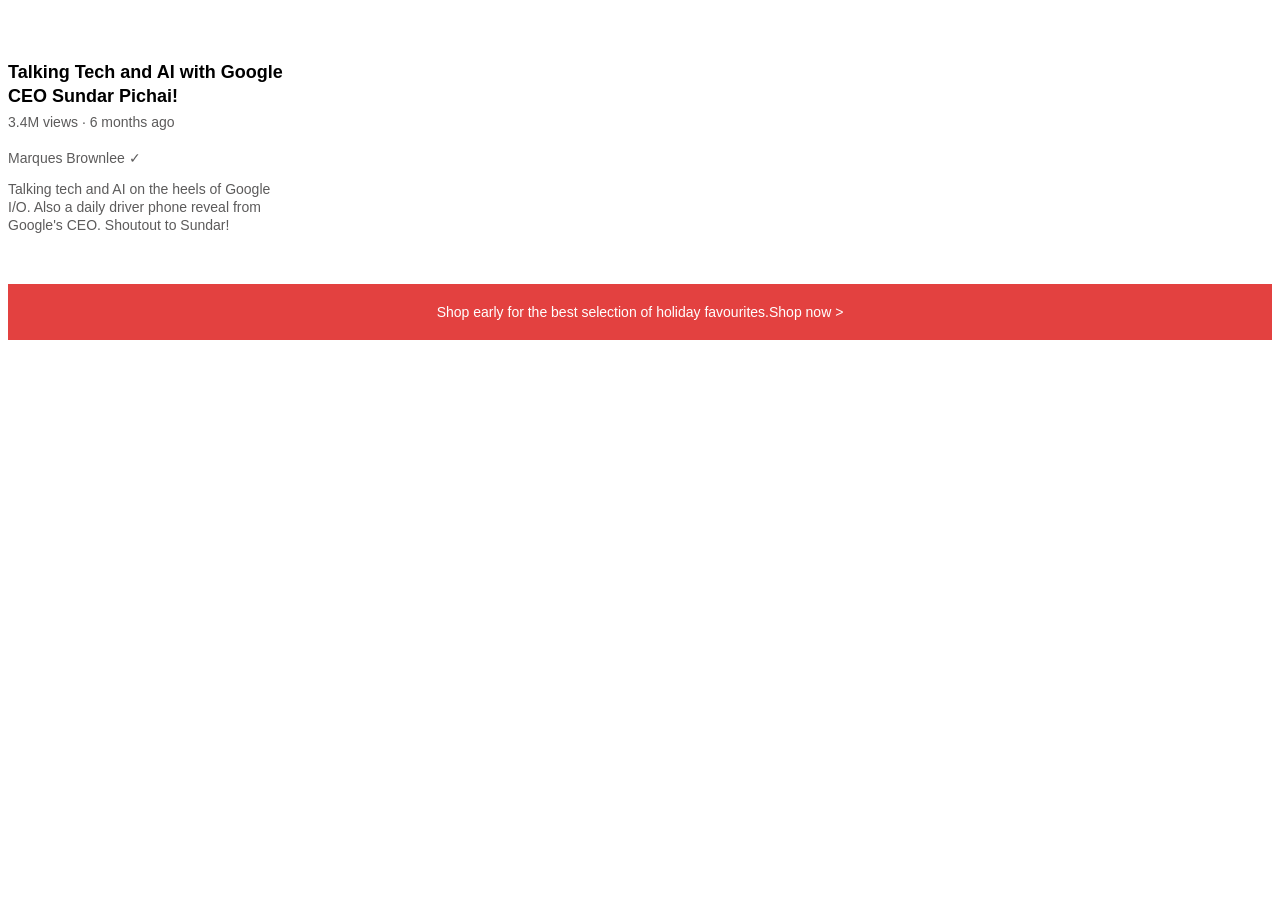
==== text.html @ 451ae4a1 "Rename index.html to text.html" ====
<!DOCTYPE html>
<html>
    <head> 
      <title>youtube posters</title>
      <link rel="stylesheet" href="youtube.CSS">

    </head>
    <body>
        <P class="title">Talking Tech and AI with Google CEO Sundar Pichai!</p>
        <p class="view">3.4M views · 6 months ago</p>
        <p class="author">Marques Brownlee ✓</p>
        <p class="description">Talking tech and AI on the heels of Google I/O. Also a daily driver phone reveal from Google's CEO. Shoutout to Sundar!

</p>
  <p class="shop">Shop early for the best selection of holiday favourites.<span class="link">Shop now ></span></p>
    </body>
</html>
---- youtube.CSS ----
* {
                 font-family: Arial, Helvetica, sans-serif;
            }
            .title {
           
             font-size:18px;
             width: 300px;
             font-weight: bold;
             margin-top: 60px;
             line-height: 24px;
             margin-bottom: 6px;

            }
            .view {
                font-size: 14px;
                color: rgb(92, 91, 91);
                margin: 0;

            }
            .author {
                font-size: 14px;
                color:  rgb(92, 91, 91);
                margin-top: 20px;
            }
            .description {
                width: 270px;
                color: rgb(92, 91, 91);
                font-size: 14px;
                line-height: 18px;
            }
            .shop {
                text-align: center;
                background-color:rgb(227, 65, 64);
                color: white;
                padding: 20px;
                margin-top: 50px;
                margin-bottom: 100px;
                font-size: 14px;
            }
            .link:hover {
                  text-decoration: underline;
                  cursor: pointer;
            }
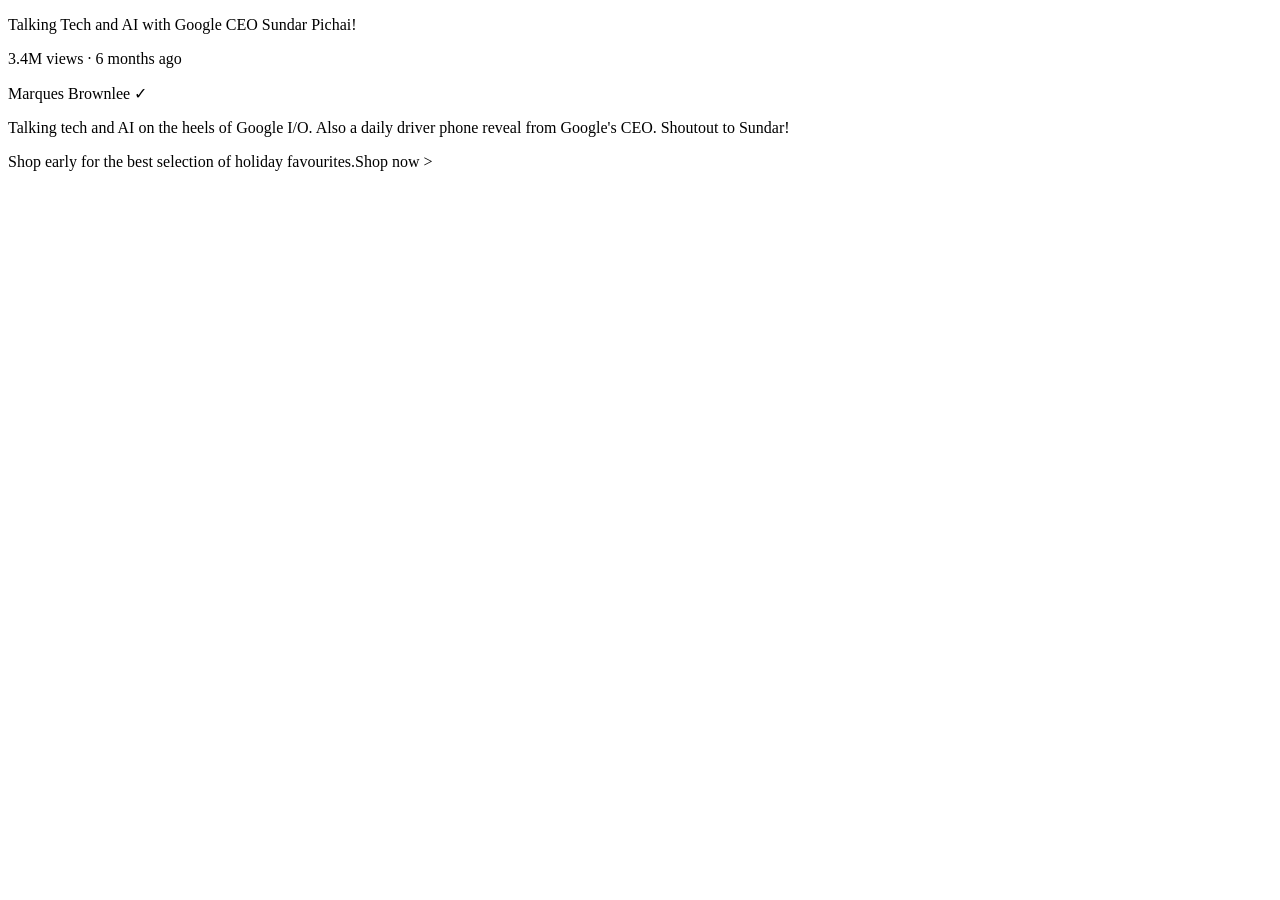
==== commit 56103310: "Add my wedsite landing page" ====
--- a/text.html
+++ b/text.html
@@ -14,4 +14,4 @@
 </p>
   <p class="shop">Shop early for the best selection of holiday favourites.<span class="link">Shop now ></span></p>
     </body>
-</html>
+</html>
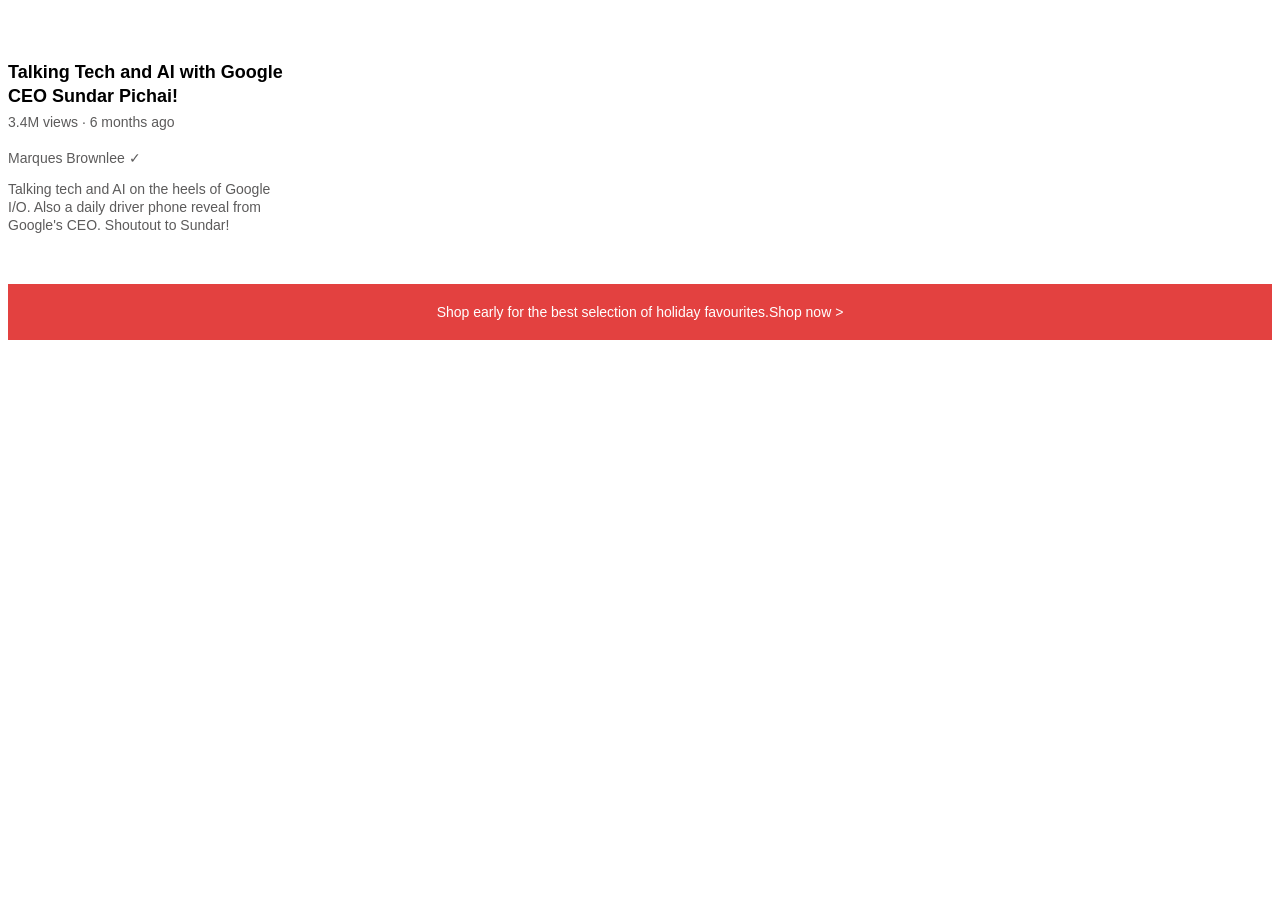
==== commit 1a12d46e: "Add CSS to text.html" ====
--- a/text.html
+++ b/text.html
@@ -3,6 +3,54 @@
     <head> 
       <title>youtube posters</title>
       <link rel="stylesheet" href="youtube.CSS">
+        <style>
+            
+            * {
+                 font-family: Arial, Helvetica, sans-serif;
+            }
+            .title {
+           
+             font-size:18px;
+             width: 300px;
+             font-weight: bold;
+             margin-top: 60px;
+             line-height: 24px;
+             margin-bottom: 6px;
+
+            }
+            .view {
+                font-size: 14px;
+                color: rgb(92, 91, 91);
+                margin: 0;
+
+            }
+            .author {
+                font-size: 14px;
+                color:  rgb(92, 91, 91);
+                margin-top: 20px;
+            }
+            .description {
+                width: 270px;
+                color: rgb(92, 91, 91);
+                font-size: 14px;
+                line-height: 18px;
+            }
+            .shop {
+                text-align: center;
+                background-color:rgb(227, 65, 64);
+                color: white;
+                padding: 20px;
+                margin-top: 50px;
+                margin-bottom: 100px;
+                font-size: 14px;
+            }
+            .link:hover {
+                  text-decoration: underline;
+                  cursor: pointer;
+            }
+
+        
+        </style>
 
     </head>
     <body>
@@ -14,4 +62,4 @@
 </p>
   <p class="shop">Shop early for the best selection of holiday favourites.<span class="link">Shop now ></span></p>
     </body>
-</html>+</html>
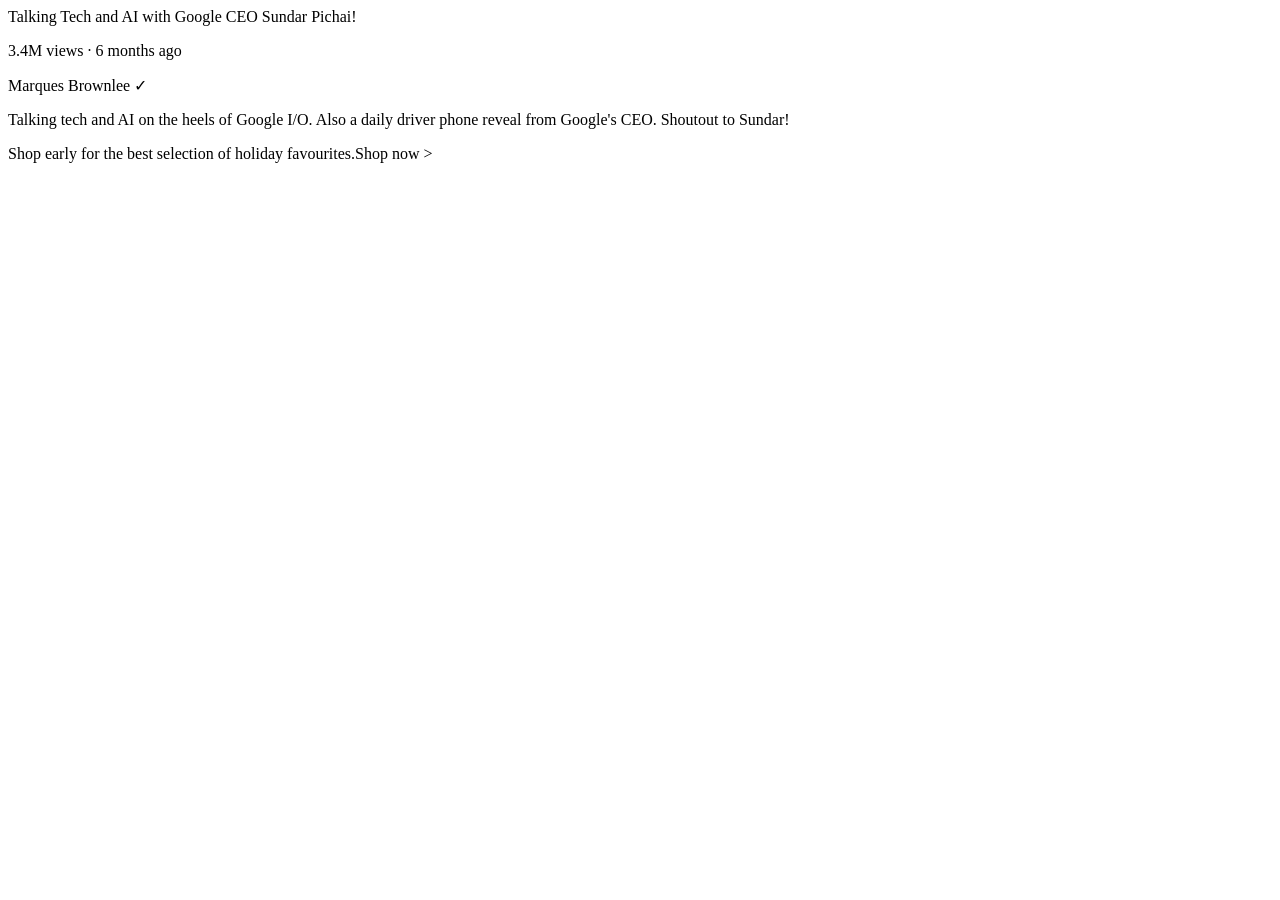
==== commit 6c0ffeb1: "Add meta to text.html" ====
--- a/text.html
+++ b/text.html
@@ -1,8 +1,11 @@
 <!DOCTYPE html>
 <html>
     <head> 
+        <meta name="UTF-8">
+        <meta name="veiwport" content="width=device-width, initial-scale=1.0>
       <title>youtube posters</title>
-      <link rel="stylesheet" href="youtube.CSS">
+        
+     
         <style>
             
             * {
